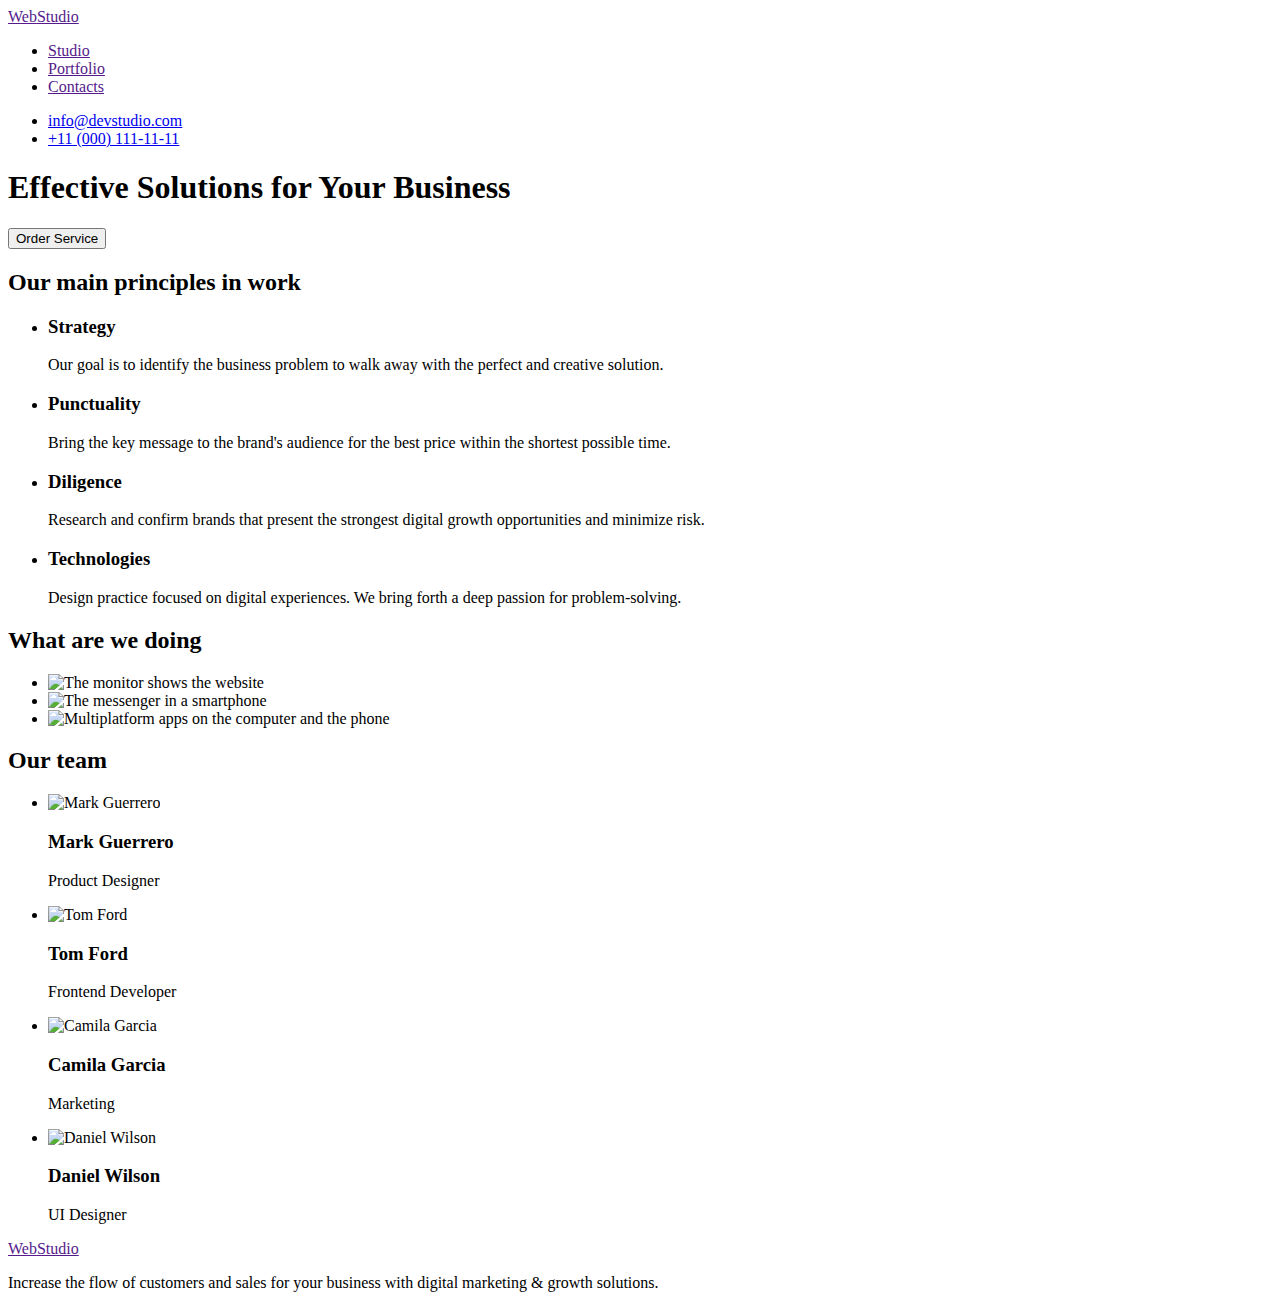
==== index.html @ fdfc7bc9 "Додає розмітку для index.html" ====
<!DOCTYPE html>
<html lang="en">
  <head>
    <meta charset="UTF-8" />
    <meta http-equiv="X-UA-Compatible" content="IE=edge" />
    <meta name="viewport" content="width=device-width, initial-scale=1.0" />
    <title>WEBSTUDIO</title>
    <link rel="stylesheet" href="./css/style.css">
    <link rel="preconnect" href="https://fonts.googleapis.com">
    <link rel="preconnect" href="https://fonts.gstatic.com" crossorigin>
    <link href="https://fonts.googleapis.com/css2?family=Raleway:wght@800&family=Roboto:wght@400;500;700&display=swap" rel="stylesheet">
  </head>

  <body>
    <!-----Header----->
    <header class="header">
      <nav class="header-navigation">
        <a href="" class="header-logo link logo"><span class="accent">Web</span>Studio</a>

        <ul class="header-list list">
          <li class="header-item"><a href="" class="header-link link">Studio</a></li>
          <li class="header-item"><a href="" class="header-link link">Portfolio</a></li>
          <li class="header-item"><a href="" class="header-link link">Contacts</a></li>
        </ul>
      </nav>

      <ul class="header-information list">
        <li class="info-item">
          <a href="mailto:info@devstudio.com" class="header-info link">info@devstudio.com</a>
        </li>
        <li class="info-item">
          <a href="tel:+110001111111" class="header-info link">+11 (000) 111-11-11</a>
        </li>
      </ul>
    </header>

    <main>
      <!-----Hero----->
      <section class="hero">
        <h1 class="hero-title">Effective Solutions for Your Business</h1>
        <button type="button" class="hero-btn">Order Service</button>
      </section>

      <!-----Strategy----->
      <section class="strategy">
        <h2 class="strategy-title visually-hidden">Our main principles in work</h2>
        <ul class="strategy-list list">
          <li class="strategy-item">
            <h3 class="strategy-subtitle subtitle">Strategy</h3>
            <p class="strategy-text text">
              Our goal is to identify the business problem to walk away with the
              perfect and creative solution.
            </p>
          </li>
          <li class="strategy-item">
            <h3 class="strategy-subtitle subtitle">Punctuality</h3>
            <p class="strategy-text text">
              Bring the key message to the brand's audience for the best price
              within the shortest possible time.
            </p>
          </li>
          <li class="strategy-item">
            <h3 class="strategy-subtitle subtitle">Diligence</h3>
            <p class="strategy-text text">
              Research and confirm brands that present the strongest digital
              growth opportunities and minimize risk.
            </p>
          </li>
          <li class="strategy-item">
            <h3 class="strategy-subtitle subtitle">Technologies</h3>
            <p class="strategy-text text">
              Design practice focused on digital experiences. We bring forth a
              deep passion for problem-solving.
            </p>
          </li>
        </ul>
      </section>

      <!-----Result----->
      <section class="result">
        <h2 class="result-title title">What are we doing</h2>
        <ul class="result-list list">
          <li class="result-item">
            <img
              class="result-img"
              src="./images/product1.jpg"
              alt="The monitor shows the website"
              width="360"
              height="300"
            />
          </li>
          <li class="result-item">
            <img
              class="result-img"
              src="./images/product2.jpg"
              alt="The messenger in a smartphone"
              width="360"
              height="300"
            />
          </li>
          <li class="result-item">
            <img 
              class="result-img"
              src="./images/product3.jpg"
              alt="Multiplatform apps on the computer and the phone"
              width="360"
              height="300"
            />
          </li>
        </ul>
      </section>

      <!-----Team----->
      <section class="team">
        <h2 class="team-title title">Our team</h2>
        <ul class="team-list list">
          <li class="team-item">
            <img 
              class="team-img"
              src="./images/foto-team1.jpg"
              alt="Mark Guerrero"
              width="264"
              height="260"
            />
            <h3 class="team-subtitle subtitle">Mark Guerrero</h3>
            <p class="team-text text">Product Designer</p>
          </li>

          <li class="team-item">
            <img 
              class="team-img"
              src="./images/foto-team2.jpg"
              alt="Tom Ford"
              width="264"
              height="260"
            />
            <h3 class="team-subtitle subtitle">Tom Ford</h3>
            <p class="team-text text">Frontend Developer</p>
          </li>
          <li class="team-item">
            <img 
              class="team-img"
              src="./images/foto-team3.jpg"
              alt="Camila Garcia"
              width="264"
              height="260"
            />
            <h3 class="team-subtitle subtitle">Camila Garcia</h3>
            <p class="team-text text">Marketing</p>
          </li>
          <li class="team-item">
            <img 
              class="team-img"
              src="./images/foto-team4.jpg"
              alt="Daniel Wilson"
              width="264"
              height="260"
            />
            <h3 class="team-subtitle subtitle">Daniel Wilson</h3>
            <p class="team-text text">UI Designer</p>
          </li>
        </ul>
      </section>
    </main>
    <!-----Footer----->
    <footer class="footer">
      <a class="footer-logo link logo" href=""><span class="accent">Web</span>Studio</a>
      <p class="footer-text">
        Increase the flow of customers and sales for your business with digital
        marketing & growth solutions.
      </p>
    </footer>
  </body>
</html>
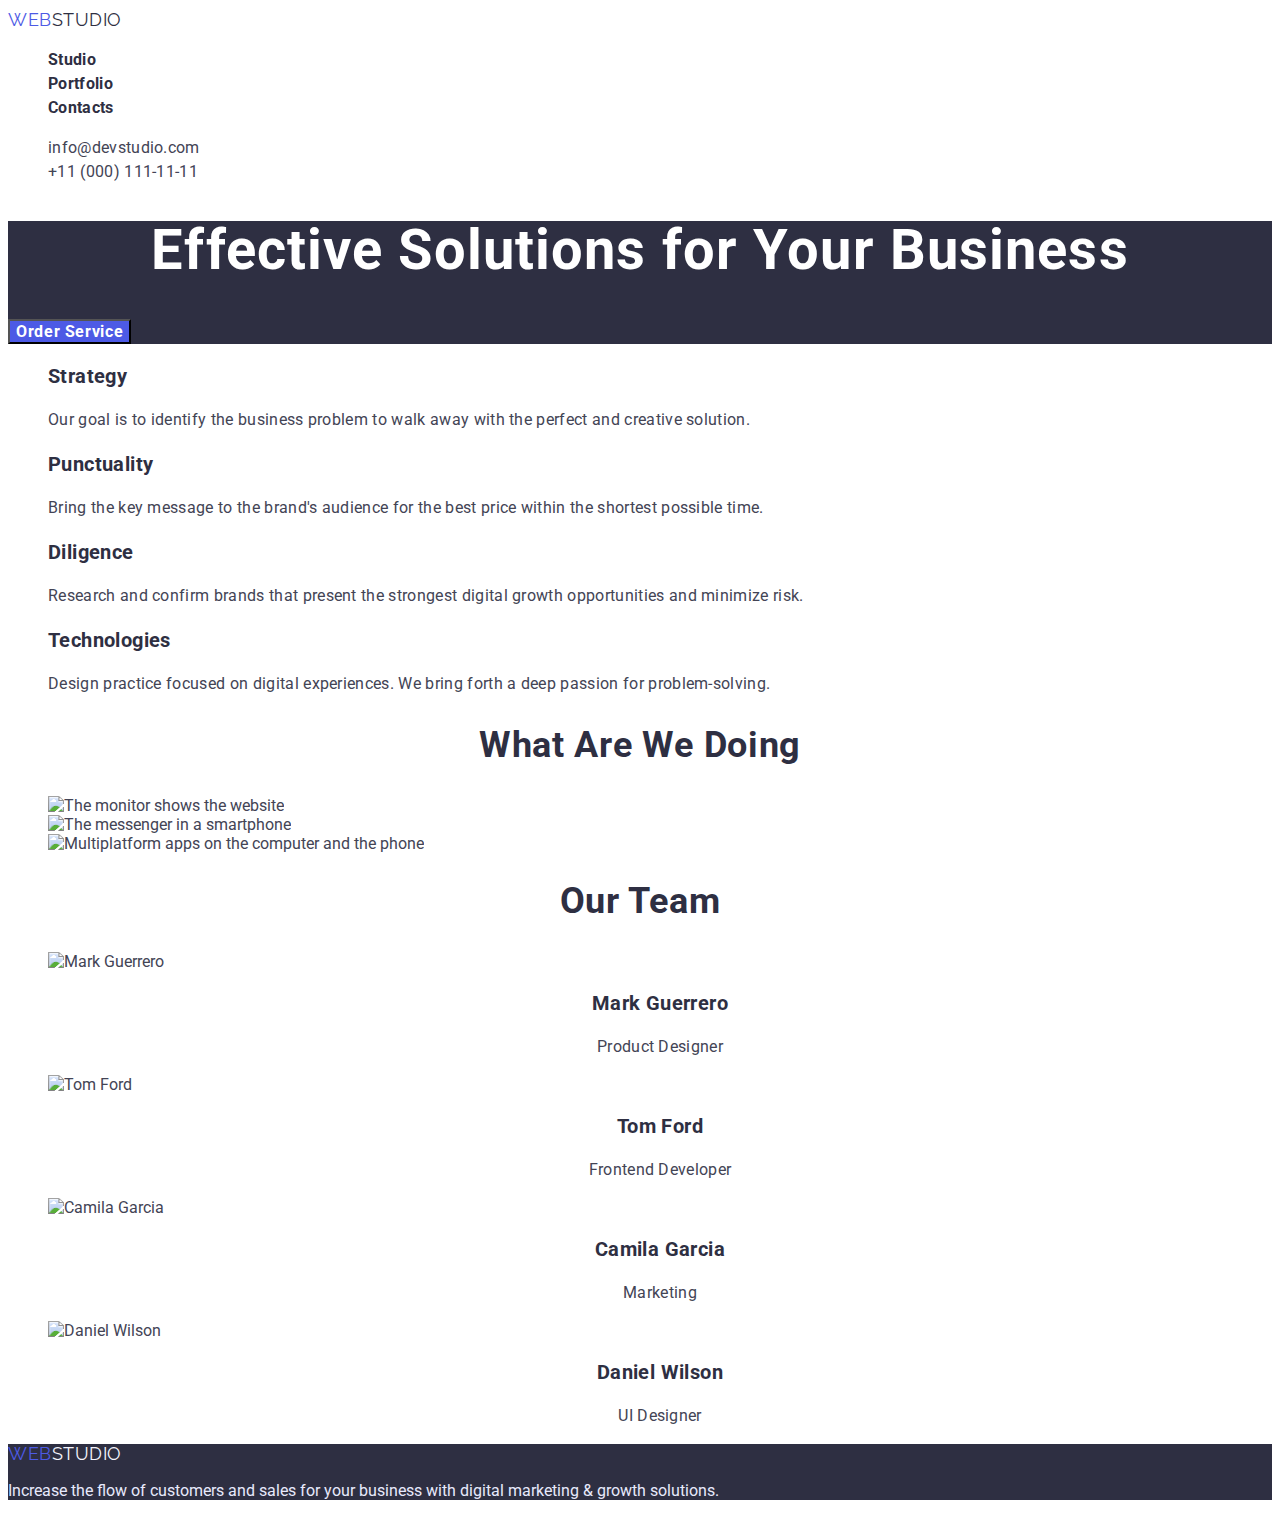
==== commit 80a20164: "Додає адресу для посилань і додає шрифти в link" ====
--- a/index.html
+++ b/index.html
@@ -5,31 +5,46 @@
     <meta http-equiv="X-UA-Compatible" content="IE=edge" />
     <meta name="viewport" content="width=device-width, initial-scale=1.0" />
     <title>WEBSTUDIO</title>
-    <link rel="stylesheet" href="./css/style.css">
-    <link rel="preconnect" href="https://fonts.googleapis.com">
-    <link rel="preconnect" href="https://fonts.gstatic.com" crossorigin>
-    <link href="https://fonts.googleapis.com/css2?family=Raleway:wght@800&family=Roboto:wght@400;500;700&display=swap" rel="stylesheet">
+    <link rel="stylesheet" href="./css/style.css" />
+    <link rel="preconnect" href="https://fonts.googleapis.com" />
+    <link rel="preconnect" href="https://fonts.gstatic.com" crossorigin />
+    <link
+      href="https://fonts.googleapis.com/css2?family=Raleway:wght@800&family=Roboto:wght@400;500;700;900&display=swap"
+      rel="stylesheet"
+    />
   </head>
 
   <body>
     <!-----Header----->
     <header class="header">
       <nav class="header-navigation">
-        <a href="" class="header-logo link logo"><span class="accent">Web</span>Studio</a>
+        <a href="" class="header-logo link logo"
+          ><span class="accent">Web</span>Studio</a
+        >
 
         <ul class="header-list list">
-          <li class="header-item"><a href="" class="header-link link">Studio</a></li>
-          <li class="header-item"><a href="" class="header-link link">Portfolio</a></li>
-          <li class="header-item"><a href="" class="header-link link">Contacts</a></li>
+          <li class="header-item">
+            <a href="./index.html" class="header-link link">Studio</a>
+          </li>
+          <li class="header-item">
+            <a href="./portfolio.html" class="header-link link">Portfolio</a>
+          </li>
+          <li class="header-item">
+            <a href="./contacts" class="header-link link">Contacts</a>
+          </li>
         </ul>
       </nav>
 
       <ul class="header-information list">
         <li class="info-item">
-          <a href="mailto:info@devstudio.com" class="header-info link">info@devstudio.com</a>
+          <a href="mailto:info@devstudio.com" class="header-info link"
+            >info@devstudio.com</a
+          >
         </li>
         <li class="info-item">
-          <a href="tel:+110001111111" class="header-info link">+11 (000) 111-11-11</a>
+          <a href="tel:+110001111111" class="header-info link"
+            >+11 (000) 111-11-11</a
+          >
         </li>
       </ul>
     </header>
@@ -43,7 +58,9 @@
 
       <!-----Strategy----->
       <section class="strategy">
-        <h2 class="strategy-title visually-hidden">Our main principles in work</h2>
+        <h2 class="strategy-title visually-hidden">
+          Our main principles in work
+        </h2>
         <ul class="strategy-list list">
           <li class="strategy-item">
             <h3 class="strategy-subtitle subtitle">Strategy</h3>
@@ -99,7 +116,7 @@
             />
           </li>
           <li class="result-item">
-            <img 
+            <img
               class="result-img"
               src="./images/product3.jpg"
               alt="Multiplatform apps on the computer and the phone"
@@ -115,7 +132,7 @@
         <h2 class="team-title title">Our team</h2>
         <ul class="team-list list">
           <li class="team-item">
-            <img 
+            <img
               class="team-img"
               src="./images/foto-team1.jpg"
               alt="Mark Guerrero"
@@ -127,7 +144,7 @@
           </li>
 
           <li class="team-item">
-            <img 
+            <img
               class="team-img"
               src="./images/foto-team2.jpg"
               alt="Tom Ford"
@@ -138,7 +155,7 @@
             <p class="team-text text">Frontend Developer</p>
           </li>
           <li class="team-item">
-            <img 
+            <img
               class="team-img"
               src="./images/foto-team3.jpg"
               alt="Camila Garcia"
@@ -149,7 +166,7 @@
             <p class="team-text text">Marketing</p>
           </li>
           <li class="team-item">
-            <img 
+            <img
               class="team-img"
               src="./images/foto-team4.jpg"
               alt="Daniel Wilson"
@@ -164,7 +181,9 @@
     </main>
     <!-----Footer----->
     <footer class="footer">
-      <a class="footer-logo link logo" href=""><span class="accent">Web</span>Studio</a>
+      <a class="footer-logo link logo" href=""
+        ><span class="accent">Web</span>Studio</a
+      >
       <p class="footer-text">
         Increase the flow of customers and sales for your business with digital
         marketing & growth solutions.
--- a/css/style.css
+++ b/css/style.css
@@ -0,0 +1,174 @@
+:root {
+  --brand-color: #2e2f42;
+  --accent-color: #4d5ae5;
+  --text-color: #434455;
+  --special-color: #f4f4fd;
+  --contrast-color: #ffffff;
+}
+
+body {
+  font-family: "Roboto", sans-serif;
+  color: var(--text-color);
+}
+
+.list {
+  list-style: none;
+}
+
+.link {
+  text-decoration: none;
+}
+
+.visually-hidden {
+  position: absolute;
+  width: 1px;
+  height: 1px;
+  margin: -1px;
+  border: 0;
+  padding: 0;
+
+  white-space: nowrap;
+  clip-path: inset(100%);
+  clip: rect(0 0 0 0);
+  overflow: hidden;
+}
+
+.title {
+  font-size: 36px;
+  line-height: 1.11;
+  text-align: center;
+  letter-spacing: 0.02em;
+  text-transform: capitalize;
+  color: var(--brand-color);
+}
+
+.subtitle {
+  font-size: 20px;
+  line-height: 1.2;
+  letter-spacing: 0.02em;
+  color: var(--brand-color);
+}
+
+.text {
+  font-size: 16px;
+  line-height: 1.5;
+  letter-spacing: 0.02em;
+  color: var(--text-color);
+}
+
+/* -----Header----- */
+
+.logo {
+  font-family: "Raleway", sans-serif;
+  font-size: 18px;
+  letter-spacing: 0.03em;
+  text-transform: uppercase;
+}
+
+.accent {
+  color: var(--accent-color);
+}
+
+.header-logo {
+  line-height: 1.33;
+  color: var(--brand-color);
+}
+
+.header-link {
+  font-weight: 700;
+  font-size: 16px;
+  line-height: 1.5;
+  letter-spacing: 0.02em;
+  color: var(--brand-color);
+}
+
+.header-link:hover,
+.header-link:focus,
+.header-info:hover,
+.header-info:focus {
+  color: var(--accent-color);
+}
+
+.header-info {
+  font-size: 16px;
+  line-height: 1.5;
+  letter-spacing: 0.02em;
+  color: var(--text-color);
+}
+
+/* -----Hero----- */
+
+.hero {
+  background-color: var(--brand-color);
+}
+
+.hero-title {
+  font-size: 56px;
+  line-height: 1.07;
+  text-align: center;
+  letter-spacing: 0.02em;
+  color: var(--contrast-color);
+}
+
+.hero-btn {
+  font-family: inherit;
+  font-weight: 700;
+  font-size: 16px;
+  line-height: 1.19;
+  letter-spacing: 0.04em;
+  color: var(--contrast-color);
+  background-color: var(--accent-color);
+  cursor: pointer;
+}
+
+.hero-btn:hover,
+.hero-btn:focus {
+  color: var(--accent-color);
+  background-color: var(--special-color);
+}
+
+/* -----Strategy-----*/
+
+/* -----Result----- */
+
+/* -----Team----- */
+
+.team-subtitle,
+.team-text {
+  text-align: center;
+}
+
+/* -----Filter----- */
+
+.filter-btm {
+  font-family: inherit;
+  font-weight: 700;
+  font-size: 16px;
+  line-height: 1.5;
+  text-align: center;
+  letter-spacing: 0.04em;
+  color: var(--accent-color);
+  background-color: var(--special-color);
+  cursor: pointer;
+}
+
+.filter-btm:hover,
+.filter-btm:focus {
+  color: var(--contrast-color);
+  background-color: var(--accent-color);
+}
+
+/* -----Footer----- */
+
+.footer {
+  background-color: var(--brand-color);
+}
+
+.footer-logo {
+  line-height: 1.16;
+  color: var(--special-color);
+}
+
+.footer-text {
+  color: #e7e9fc;
+}
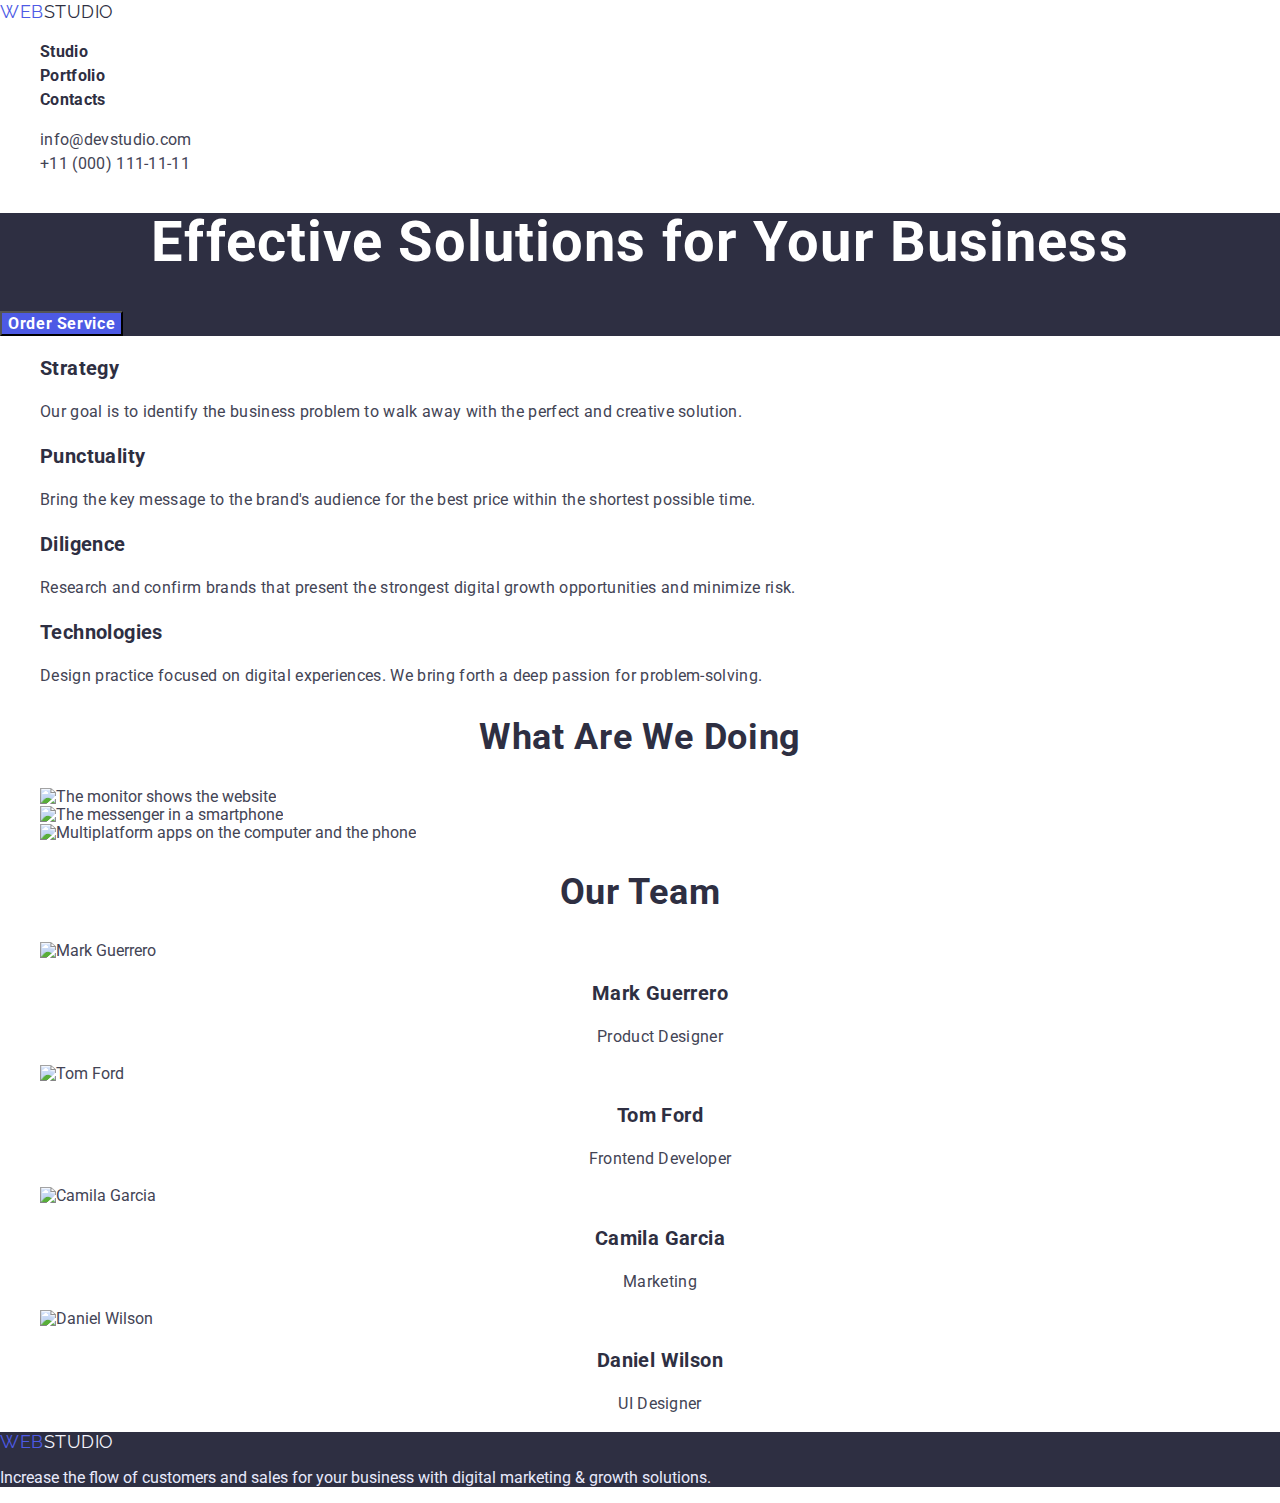
==== commit 1328f16d: "Підключає modern-normalize" ====
--- a/index.html
+++ b/index.html
@@ -5,13 +5,17 @@
     <meta http-equiv="X-UA-Compatible" content="IE=edge" />
     <meta name="viewport" content="width=device-width, initial-scale=1.0" />
     <title>WEBSTUDIO</title>
-    <link rel="stylesheet" href="./css/style.css" />
     <link rel="preconnect" href="https://fonts.googleapis.com" />
     <link rel="preconnect" href="https://fonts.gstatic.com" crossorigin />
     <link
       href="https://fonts.googleapis.com/css2?family=Raleway:wght@800&family=Roboto:wght@400;500;700;900&display=swap"
       rel="stylesheet"
     />
+    <link
+      rel="stylesheet"
+      href="https://cdnjs.cloudflare.com/ajax/libs/modern-normalize/1.1.0/modern-normalize.min.css"
+    />
+    <link rel="stylesheet" href="./css/style.css" />
   </head>
 
   <body>
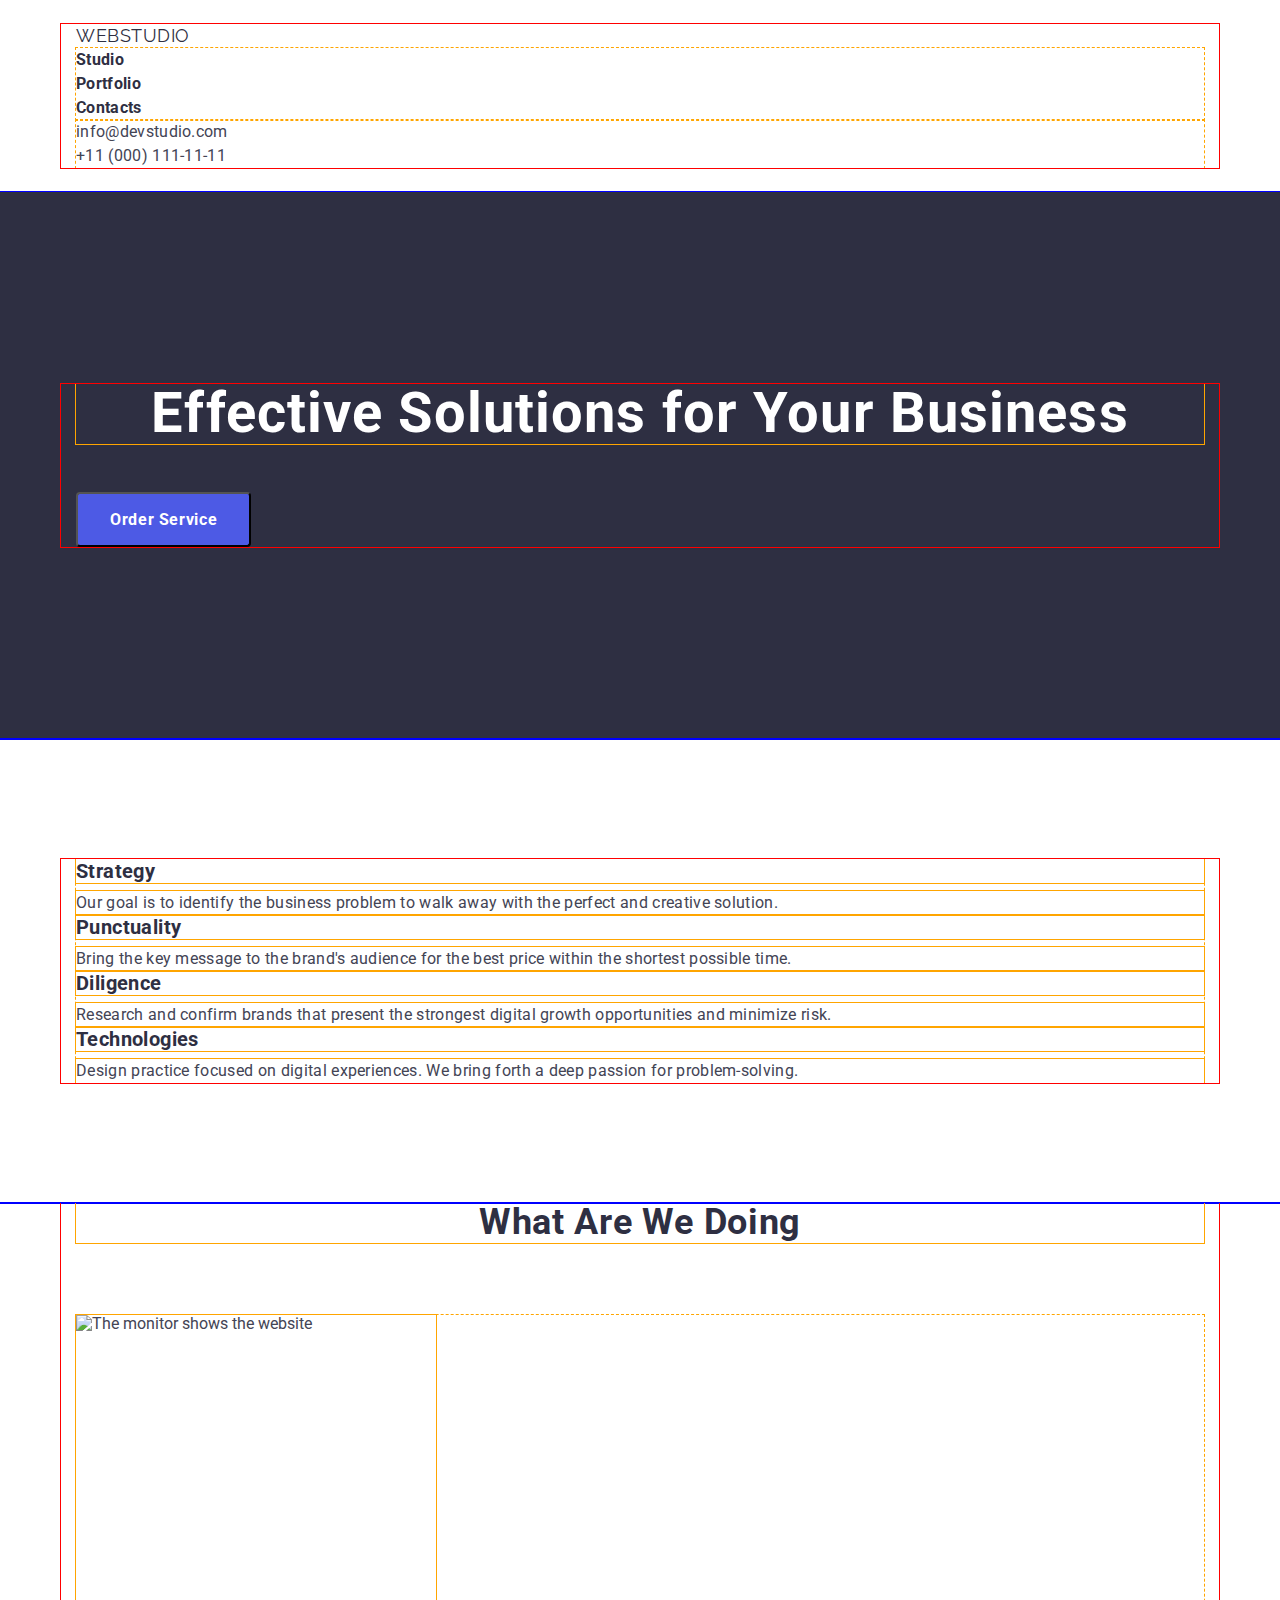
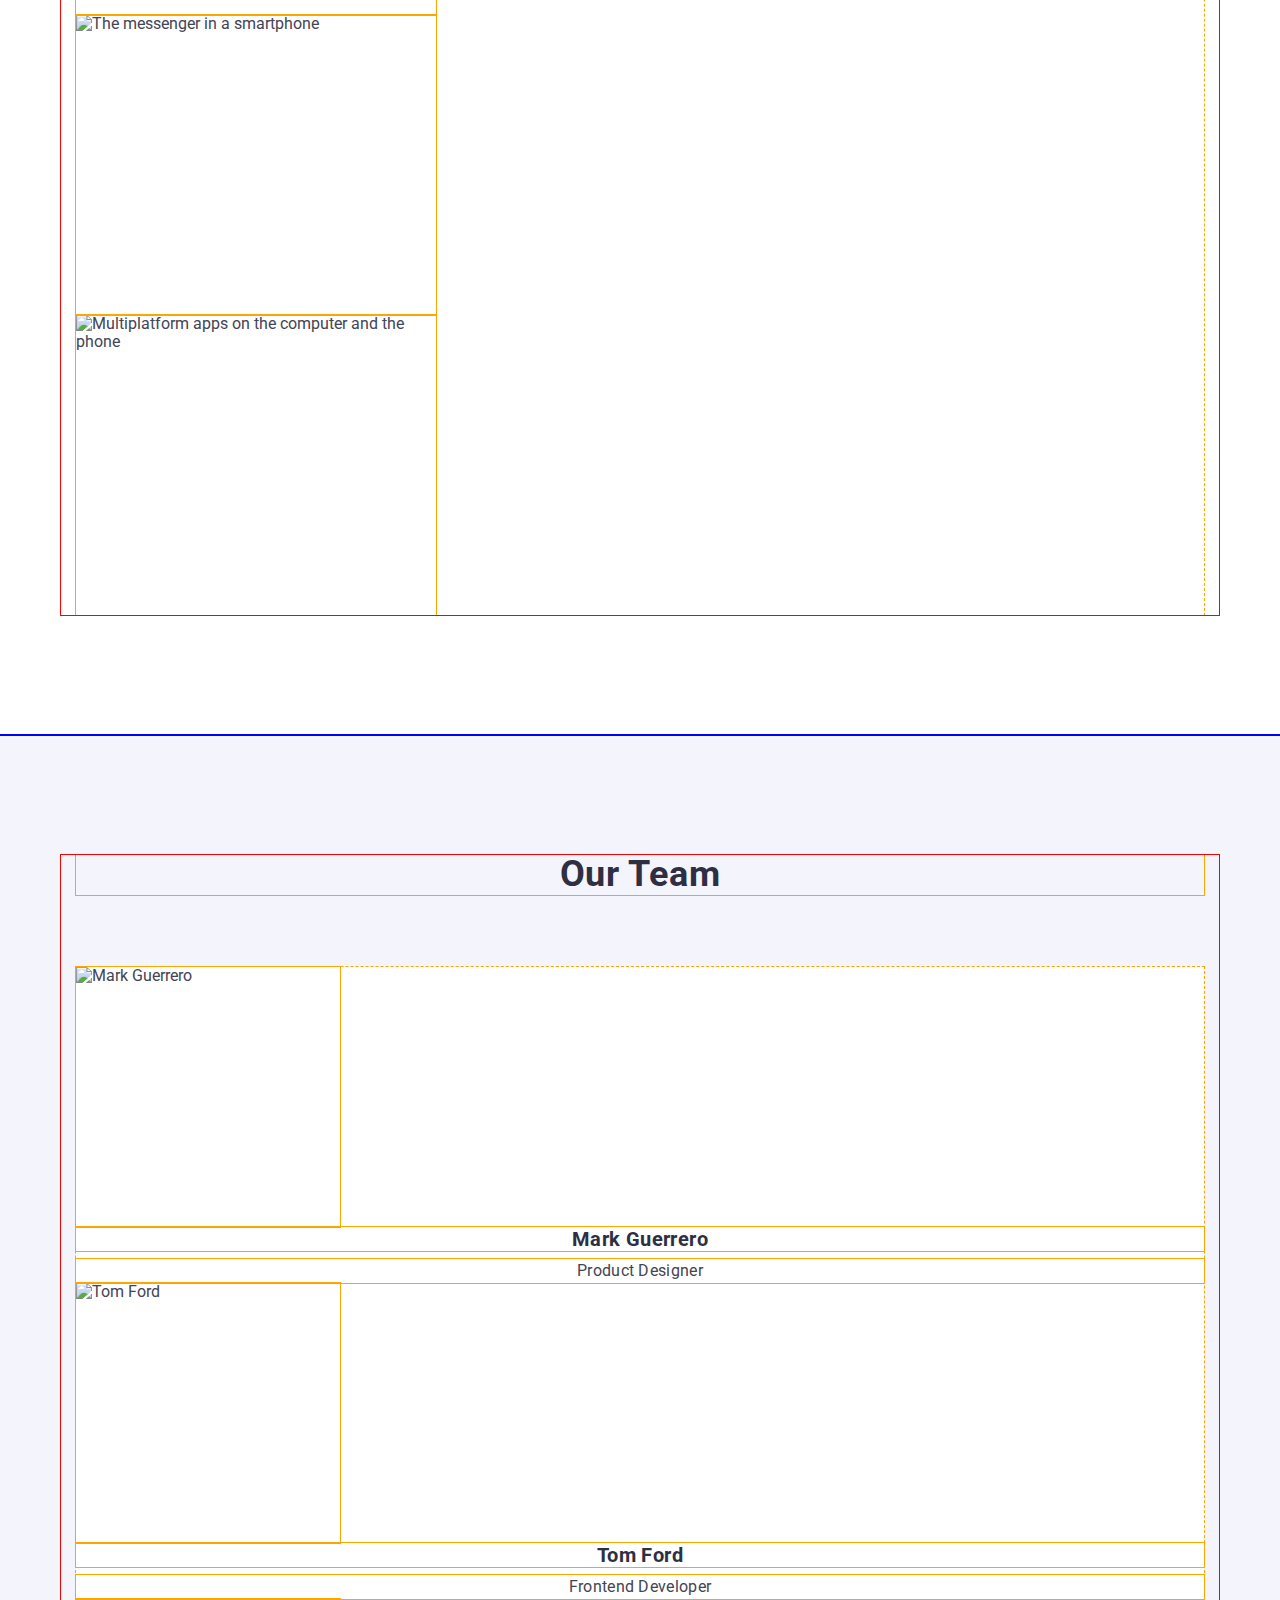
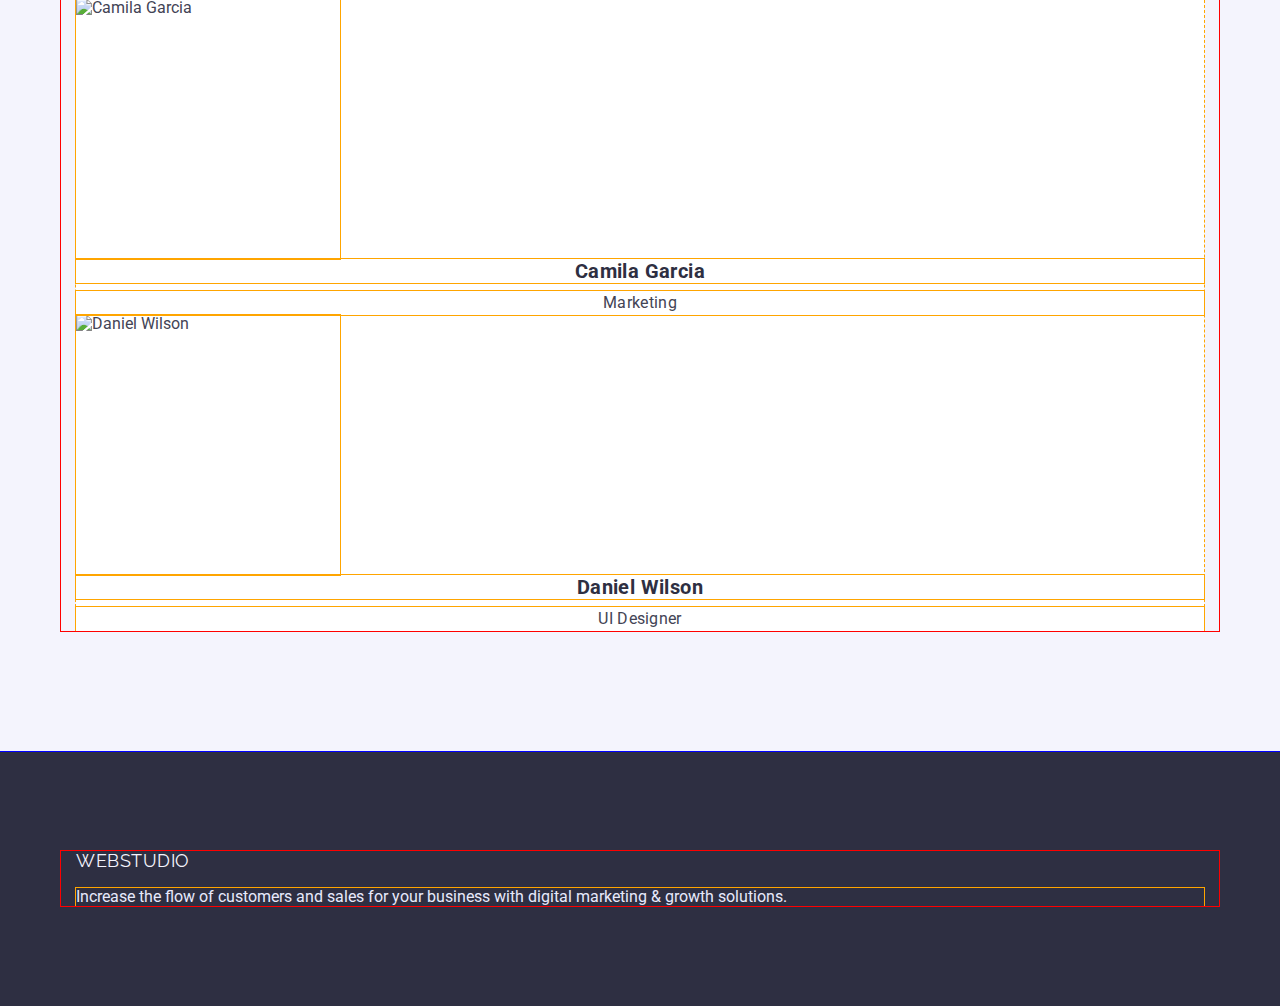
==== commit 650b21be: "Додає клас для секцій section, змінює назву деякіх класів" ====
--- a/index.html
+++ b/index.html
@@ -21,177 +21,205 @@
   <body>
     <!-----Header----->
     <header class="header">
-      <nav class="header-navigation">
-        <a href="" class="header-logo link logo"
-          ><span class="accent">Web</span>Studio</a
-        >
-
-        <ul class="header-list list">
-          <li class="header-item">
-            <a href="./index.html" class="header-link link">Studio</a>
+      <div class="container header-container">
+        <nav class="header-nav">
+          <a href="" class="header-logo link logo"
+            ><span class="primary">Web</span>Studio</a
+          >
+
+          <ul class="header-list list">
+            <li class="header-item">
+              <a href="./index.html" class="header-link link">Studio</a>
+            </li>
+            <li class="header-item">
+              <a href="./portfolio.html" class="header-link link">Portfolio</a>
+            </li>
+            <li class="header-item">
+              <a href="./contacts" class="header-link link">Contacts</a>
+            </li>
+          </ul>
+        </nav>
+
+        <ul class="header-info-list list">
+          <li class="info-item">
+            <a href="mailto:info@devstudio.com" class="header-info link"
+              >info@devstudio.com</a
+            >
           </li>
-          <li class="header-item">
-            <a href="./portfolio.html" class="header-link link">Portfolio</a>
-          </li>
-          <li class="header-item">
-            <a href="./contacts" class="header-link link">Contacts</a>
+          <li class="info-item">
+            <a href="tel:+110001111111" class="header-info link"
+              >+11 (000) 111-11-11</a
+            >
           </li>
         </ul>
-      </nav>
-
-      <ul class="header-information list">
-        <li class="info-item">
-          <a href="mailto:info@devstudio.com" class="header-info link"
-            >info@devstudio.com</a
-          >
-        </li>
-        <li class="info-item">
-          <a href="tel:+110001111111" class="header-info link"
-            >+11 (000) 111-11-11</a
-          >
-        </li>
-      </ul>
+      </div>
     </header>
 
     <main>
       <!-----Hero----->
-      <section class="hero">
-        <h1 class="hero-title">Effective Solutions for Your Business</h1>
-        <button type="button" class="hero-btn">Order Service</button>
+      <section class="hero section">
+        <div class="hero-container container">
+          <h1 class="hero-title">Effective Solutions for Your Business</h1>
+          <button type="button" class="hero-btn button">Order Service</button>
+        </div>
       </section>
 
       <!-----Strategy----->
-      <section class="strategy">
-        <h2 class="strategy-title visually-hidden">
-          Our main principles in work
-        </h2>
-        <ul class="strategy-list list">
-          <li class="strategy-item">
-            <h3 class="strategy-subtitle subtitle">Strategy</h3>
-            <p class="strategy-text text">
-              Our goal is to identify the business problem to walk away with the
-              perfect and creative solution.
-            </p>
-          </li>
-          <li class="strategy-item">
-            <h3 class="strategy-subtitle subtitle">Punctuality</h3>
-            <p class="strategy-text text">
-              Bring the key message to the brand's audience for the best price
-              within the shortest possible time.
-            </p>
-          </li>
-          <li class="strategy-item">
-            <h3 class="strategy-subtitle subtitle">Diligence</h3>
-            <p class="strategy-text text">
-              Research and confirm brands that present the strongest digital
-              growth opportunities and minimize risk.
-            </p>
-          </li>
-          <li class="strategy-item">
-            <h3 class="strategy-subtitle subtitle">Technologies</h3>
-            <p class="strategy-text text">
-              Design practice focused on digital experiences. We bring forth a
-              deep passion for problem-solving.
-            </p>
-          </li>
-        </ul>
+      <section class="strategy section">
+        <div class="container">
+          <h2 class="strategy-title visually-hidden">
+            Our main principles in work
+          </h2>
+          <ul class="strategy-list list">
+            <li class="strategy-item">
+              <div class="strategy-container">
+                <h3 class="strategy-subtitle subtitle">Strategy</h3>
+                <p class="strategy-text text">
+                  Our goal is to identify the business problem to walk away with
+                  the perfect and creative solution.
+                </p>
+              </div>
+            </li>
+            <li class="strategy-item">
+              <div class="strategy-container">
+                <h3 class="strategy-subtitle subtitle">Punctuality</h3>
+                <p class="strategy-text text">
+                  Bring the key message to the brand's audience for the best
+                  price within the shortest possible time.
+                </p>
+              </div>
+            </li>
+            <li class="strategy-item">
+              <div class="strategy-container">
+                <h3 class="strategy-subtitle subtitle">Diligence</h3>
+                <p class="strategy-text text">
+                  Research and confirm brands that present the strongest digital
+                  growth opportunities and minimize risk.
+                </p>
+              </div>
+            </li>
+            <li class="strategy-item">
+              <div class="strategy-container">
+                <h3 class="strategy-subtitle subtitle">Technologies</h3>
+                <p class="strategy-text text">
+                  Design practice focused on digital experiences. We bring forth
+                  a deep passion for problem-solving.
+                </p>
+              </div>
+            </li>
+          </ul>
+        </div>
       </section>
 
       <!-----Result----->
-      <section class="result">
-        <h2 class="result-title title">What are we doing</h2>
-        <ul class="result-list list">
-          <li class="result-item">
-            <img
-              class="result-img"
-              src="./images/product1.jpg"
-              alt="The monitor shows the website"
-              width="360"
-              height="300"
-            />
-          </li>
-          <li class="result-item">
-            <img
-              class="result-img"
-              src="./images/product2.jpg"
-              alt="The messenger in a smartphone"
-              width="360"
-              height="300"
-            />
-          </li>
-          <li class="result-item">
-            <img
-              class="result-img"
-              src="./images/product3.jpg"
-              alt="Multiplatform apps on the computer and the phone"
-              width="360"
-              height="300"
-            />
-          </li>
-        </ul>
+      <section class="result section">
+        <div class="container">
+          <h2 class="result-title title">What are we doing</h2>
+          <ul class="result-list list">
+            <li class="result-item">
+              <img
+                class="result-img"
+                src="./images/product1.jpg"
+                alt="The monitor shows the website"
+                width="360"
+                height="300"
+              />
+            </li>
+            <li class="result-item">
+              <img
+                class="result-img"
+                src="./images/product2.jpg"
+                alt="The messenger in a smartphone"
+                width="360"
+                height="300"
+              />
+            </li>
+            <li class="result-item">
+              <img
+                class="result-img"
+                src="./images/product3.jpg"
+                alt="Multiplatform apps on the computer and the phone"
+                width="360"
+                height="300"
+              />
+            </li>
+          </ul>
+        </div>
       </section>
 
       <!-----Team----->
-      <section class="team">
-        <h2 class="team-title title">Our team</h2>
-        <ul class="team-list list">
-          <li class="team-item">
-            <img
-              class="team-img"
-              src="./images/foto-team1.jpg"
-              alt="Mark Guerrero"
-              width="264"
-              height="260"
-            />
-            <h3 class="team-subtitle subtitle">Mark Guerrero</h3>
-            <p class="team-text text">Product Designer</p>
-          </li>
-
-          <li class="team-item">
-            <img
-              class="team-img"
-              src="./images/foto-team2.jpg"
-              alt="Tom Ford"
-              width="264"
-              height="260"
-            />
-            <h3 class="team-subtitle subtitle">Tom Ford</h3>
-            <p class="team-text text">Frontend Developer</p>
-          </li>
-          <li class="team-item">
-            <img
-              class="team-img"
-              src="./images/foto-team3.jpg"
-              alt="Camila Garcia"
-              width="264"
-              height="260"
-            />
-            <h3 class="team-subtitle subtitle">Camila Garcia</h3>
-            <p class="team-text text">Marketing</p>
-          </li>
-          <li class="team-item">
-            <img
-              class="team-img"
-              src="./images/foto-team4.jpg"
-              alt="Daniel Wilson"
-              width="264"
-              height="260"
-            />
-            <h3 class="team-subtitle subtitle">Daniel Wilson</h3>
-            <p class="team-text text">UI Designer</p>
-          </li>
-        </ul>
+      <section class="team section">
+        <div class="container">
+          <h2 class="team-title title">Our team</h2>
+          <ul class="team-list list">
+            <li class="team-item">
+              <img
+                class="team-img"
+                src="./images/foto-team1.jpg"
+                alt="Mark Guerrero"
+                width="264"
+                height="260"
+              />
+              <div class="team-container">
+                <h3 class="team-subtitle subtitle">Mark Guerrero</h3>
+                <p class="team-text text">Product Designer</p>
+              </div>
+            </li>
+
+            <li class="team-item">
+              <img
+                class="team-img"
+                src="./images/foto-team2.jpg"
+                alt="Tom Ford"
+                width="264"
+                height="260"
+              />
+              <div class="team-container">
+                <h3 class="team-subtitle subtitle">Tom Ford</h3>
+                <p class="team-text text">Frontend Developer</p>
+              </div>
+            </li>
+            <li class="team-item">
+              <img
+                class="team-img"
+                src="./images/foto-team3.jpg"
+                alt="Camila Garcia"
+                width="264"
+                height="260"
+              />
+              <div class="team-container">
+                <h3 class="team-subtitle subtitle">Camila Garcia</h3>
+                <p class="team-text text">Marketing</p>
+              </div>
+            </li>
+            <li class="team-item">
+              <img
+                class="team-img"
+                src="./images/foto-team4.jpg"
+                alt="Daniel Wilson"
+                width="264"
+                height="260"
+              />
+              <div class="team-container">
+                <h3 class="team-subtitle subtitle">Daniel Wilson</h3>
+                <p class="team-text text">UI Designer</p>
+              </div>
+            </li>
+          </ul>
+        </div>
       </section>
     </main>
     <!-----Footer----->
     <footer class="footer">
-      <a class="footer-logo link logo" href=""
-        ><span class="accent">Web</span>Studio</a
-      >
-      <p class="footer-text">
-        Increase the flow of customers and sales for your business with digital
-        marketing & growth solutions.
-      </p>
+      <div class="container">
+        <a class="footer-logo link logo" href=""
+          ><span class="primary">Web</span>Studio</a
+        >
+        <p class="footer-text">
+          Increase the flow of customers and sales for your business with
+          digital marketing & growth solutions.
+        </p>
+      </div>
     </footer>
   </body>
 </html>
--- a/css/style.css
+++ b/css/style.css
@@ -1,6 +1,7 @@
 :root {
   --brand-color: #2e2f42;
   --accent-color: #4d5ae5;
+  --btm-color: #404bbf;
   --text-color: #434455;
   --special-color: #f4f4fd;
   --contrast-color: #ffffff;
@@ -11,6 +12,33 @@
   color: var(--text-color);
 }
 
+h1,
+h2,
+h3,
+p {
+  margin-top: 0;
+  margin-bottom: 0;
+
+  outline: 1px solid orange;
+}
+
+ul {
+  margin-top: 0;
+  margin-bottom: 0;
+  padding-left: 0;
+  box-sizing: border-box;
+  outline: 1px dashed orange;
+}
+/* ? cancel */
+img {
+  display: block;
+
+  outline: 1px solid orange;
+}
+/* cancel */
+section {
+  outline: 1px solid blue;
+}
 .list {
   list-style: none;
 }
@@ -40,6 +68,8 @@
   letter-spacing: 0.02em;
   text-transform: capitalize;
   color: var(--brand-color);
+
+  margin-bottom: 72px;
 }
 
 .subtitle {
@@ -47,6 +77,8 @@
   line-height: 1.2;
   letter-spacing: 0.02em;
   color: var(--brand-color);
+
+  margin-bottom: 8px;
 }
 
 .text {
@@ -56,7 +88,22 @@
   color: var(--text-color);
 }
 
+.container {
+  width: 1158px;
+  padding-left: 15px;
+  padding-right: 15px;
+  margin: 0 auto;
+
+  outline: 1px solid red;
+}
+
 /* -----Header----- */
+.header {
+  padding-top: 24px;
+  padding-bottom: 24px;
+
+  background-color: var(--contrast-color);
+}
 
 .logo {
   font-family: "Raleway", sans-serif;
@@ -99,6 +146,9 @@
 /* -----Hero----- */
 
 .hero {
+  padding-top: 192px;
+  padding-bottom: 192px;
+
   background-color: var(--brand-color);
 }
 
@@ -108,14 +158,21 @@
   text-align: center;
   letter-spacing: 0.02em;
   color: var(--contrast-color);
+
+  margin-bottom: 48px;
 }
 
 .hero-btn {
+  border-radius: 4px;
+  padding: 16px 32px;
+  min-width: 170px;
+
   font-family: inherit;
   font-weight: 700;
   font-size: 16px;
   line-height: 1.19;
   letter-spacing: 0.04em;
+
   color: var(--contrast-color);
   background-color: var(--accent-color);
   cursor: pointer;
@@ -123,22 +180,58 @@
 
 .hero-btn:hover,
 .hero-btn:focus {
-  color: var(--accent-color);
+  color: var(--contrast-color);
+  background-color: var(--btm-color);
+}
+
+/* -----Strategy-----*/
+/* ? cancel */
+.strategy {
+  padding-top: 120px;
+  padding-bottom: 120px;
+
+  background-color: var(--contrast-color);
+}
+
+/* -----Result----- */
+/* ?cancel */
+.result {
+  padding-top: 0;
+  padding-bottom: 120px;
+
+  background-color: var(--contrast-color);
+}
+
+/* -----Team----- */
+.team {
+  padding-top: 120px;
+  padding-bottom: 120px;
+
   background-color: var(--special-color);
 }
 
-/* -----Strategy-----*/
-
-/* -----Result----- */
-
-/* -----Team----- */
-
+.team-item {
+  background-color: var(--contrast-color);
+}
 .team-subtitle,
 .team-text {
   text-align: center;
 }
 
-/* -----Filter----- */
+/* -----Portfolio----- */
+/* ?.container {
+  width: 1152px;
+  padding: 0 12px;
+  margin: 0 auto;
+} */
+.portfolio {
+  padding-top: 96px;
+  padding-bottom: 120px;
+}
+
+.filter-list {
+  margin-bottom: 72px;
+}
 
 .filter-btm {
   font-family: inherit;
@@ -147,7 +240,7 @@
   line-height: 1.5;
   text-align: center;
   letter-spacing: 0.04em;
-  color: var(--accent-color);
+  color: var(--btn-color);
   background-color: var(--special-color);
   cursor: pointer;
 }
@@ -161,6 +254,9 @@
 /* -----Footer----- */
 
 .footer {
+  padding-top: 100px;
+  padding-bottom: 100px;
+
   background-color: var(--brand-color);
 }
 
@@ -171,4 +267,6 @@
 
 .footer-text {
   color: #e7e9fc;
-}
+
+  margin-top: 16px;
+}
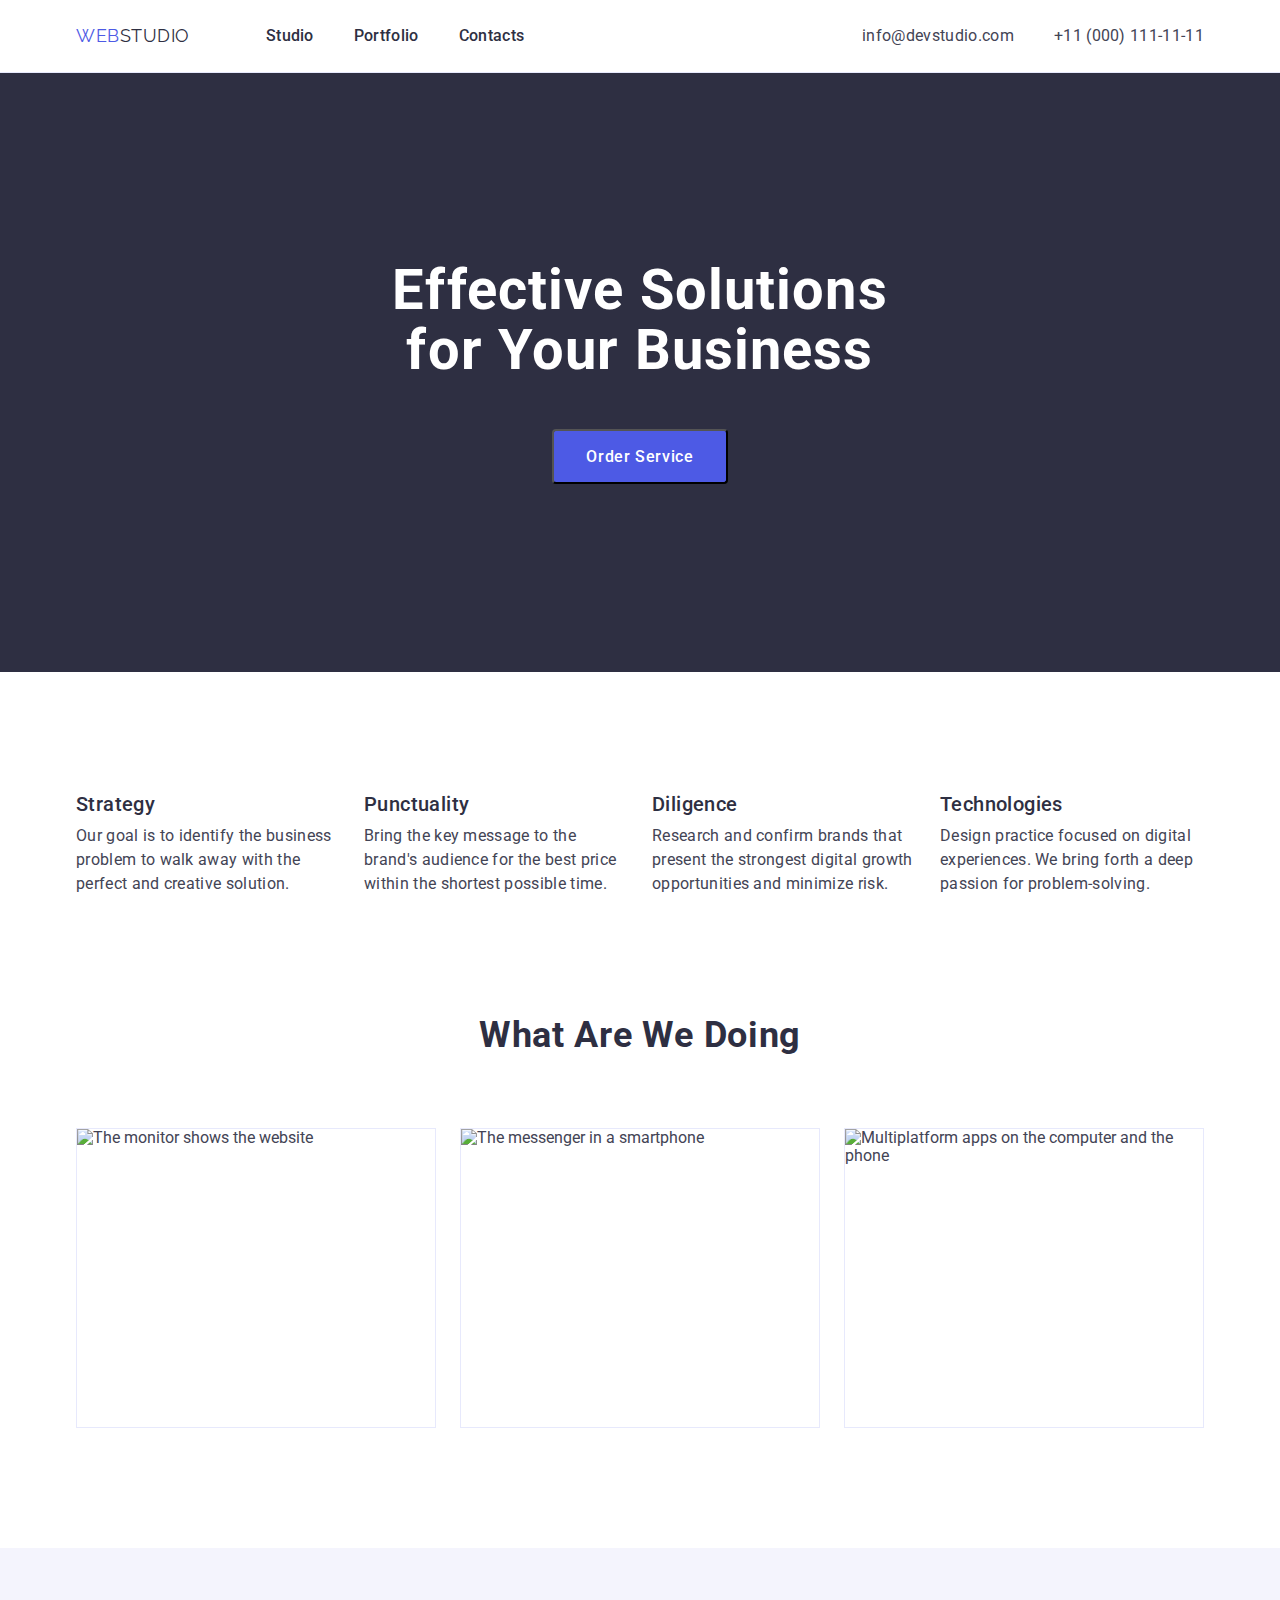
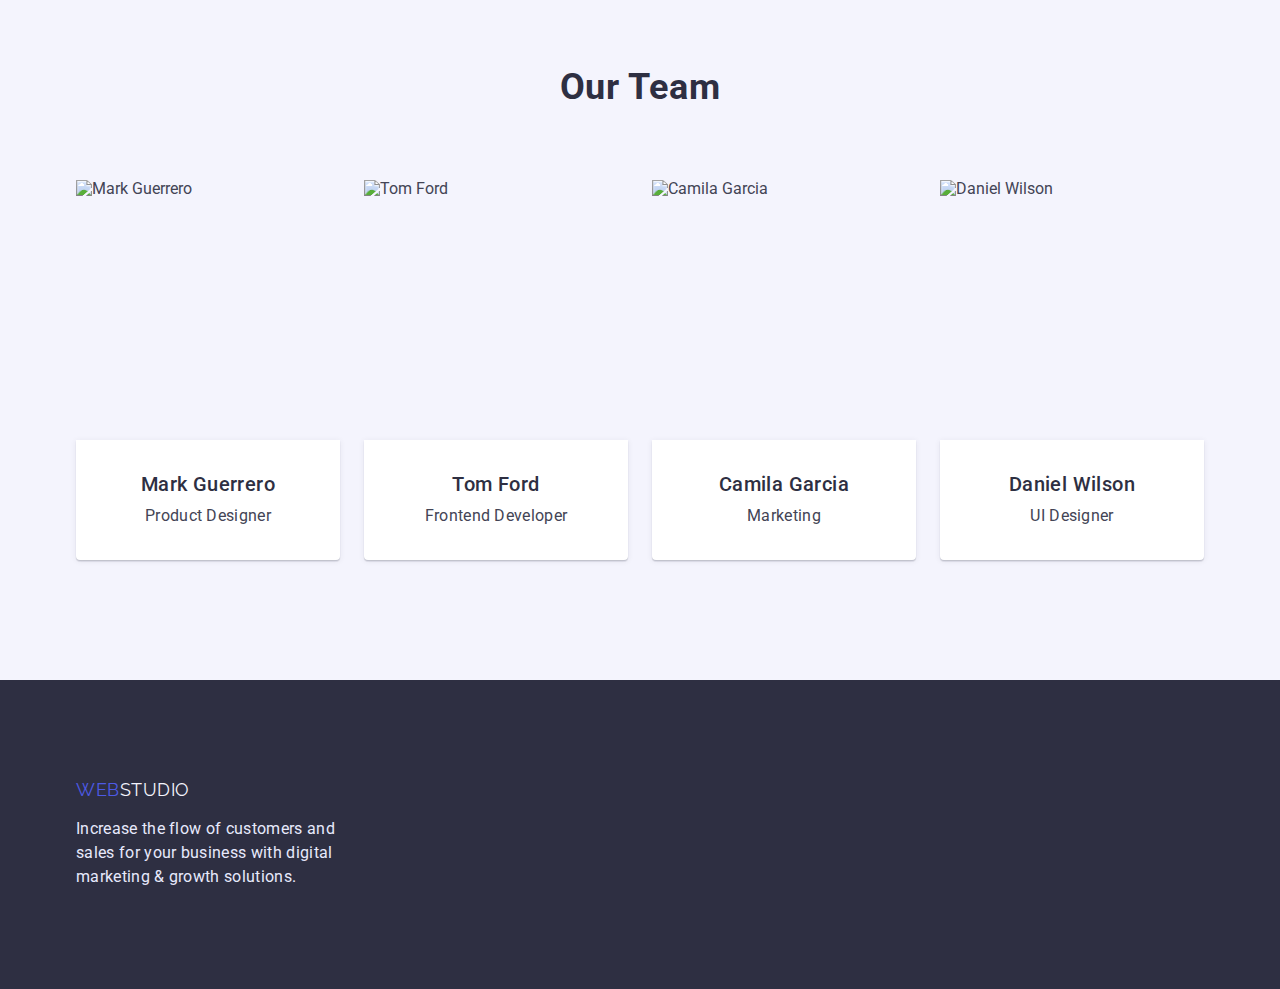
==== commit aa70c67c: "Підключає в footer клас text для параграфа" ====
--- a/index.html
+++ b/index.html
@@ -215,7 +215,7 @@
         <a class="footer-logo link logo" href=""
           ><span class="primary">Web</span>Studio</a
         >
-        <p class="footer-text">
+        <p class="footer-text text">
           Increase the flow of customers and sales for your business with
           digital marketing & growth solutions.
         </p>
--- a/css/style.css
+++ b/css/style.css
@@ -1,10 +1,11 @@
 :root {
-  --brand-color: #2e2f42;
-  --accent-color: #4d5ae5;
-  --btm-color: #404bbf;
+  --dark-color: #2e2f42;
+  --primary-brand-color: #4d5ae5;
+  --pressed-state-color: #404bbf;
   --text-color: #434455;
-  --special-color: #f4f4fd;
+  --light-color: #f4f4fd;
   --contrast-color: #ffffff;
+  --accent-color: #e7e9fc;
 }
 
 body {
@@ -18,8 +19,6 @@
 p {
   margin-top: 0;
   margin-bottom: 0;
-
-  outline: 1px solid orange;
 }
 
 ul {
@@ -27,19 +26,29 @@
   margin-bottom: 0;
   padding-left: 0;
   box-sizing: border-box;
-  outline: 1px dashed orange;
-}
-/* ? cancel */
+}
+
 img {
   display: block;
-
-  outline: 1px solid orange;
-}
-/* cancel */
-section {
-  outline: 1px solid blue;
-}
+  max-width: 100%;
+  height: auto;
+}
+
+.section {
+  padding-top: 120px;
+  padding-bottom: 120px;
+}
+
+.container {
+  width: 1158px;
+  padding-left: 15px;
+  padding-right: 15px;
+  margin: 0 auto;
+}
+
 .list {
+  padding: 0;
+  margin: 0;
   list-style: none;
 }
 
@@ -67,16 +76,17 @@
   text-align: center;
   letter-spacing: 0.02em;
   text-transform: capitalize;
-  color: var(--brand-color);
+  color: var(--dark-color);
 
   margin-bottom: 72px;
 }
 
 .subtitle {
+  font-weight: 500;
   font-size: 20px;
   line-height: 1.2;
   letter-spacing: 0.02em;
-  color: var(--brand-color);
+  color: var(--dark-color);
 
   margin-bottom: 8px;
 }
@@ -88,21 +98,33 @@
   color: var(--text-color);
 }
 
-.container {
-  width: 1158px;
-  padding-left: 15px;
-  padding-right: 15px;
-  margin: 0 auto;
-
-  outline: 1px solid red;
+.button {
+  font-family: inherit;
+  font-weight: 500;
+  font-size: 16px;
+  letter-spacing: 0.04em;
+  border-radius: 4px;
+  cursor: pointer;
 }
 
 /* -----Header----- */
+
 .header {
-  padding-top: 24px;
-  padding-bottom: 24px;
-
   background-color: var(--contrast-color);
+  border-bottom: 1px solid var(--accent-color);
+  box-shadow: 0px 2px 1px rgba(46, 47, 66, 0.08),
+    0px 1px 1px rgba(46, 47, 66, 0.16), 0px 1px 6px rgba(46, 47, 66, 0.08);
+}
+
+.header-container {
+  display: flex;
+  align-items: center;
+  justify-content: space-between;
+}
+
+.header-nav {
+  display: flex;
+  align-items: center;
 }
 
 .logo {
@@ -112,47 +134,75 @@
   text-transform: uppercase;
 }
 
-.accent {
-  color: var(--accent-color);
+.primary {
+  color: var(--primary-brand-color);
 }
 
 .header-logo {
+  display: block;
   line-height: 1.33;
-  color: var(--brand-color);
+  color: var(--dark-color);
+  padding-top: 24px;
+  padding-bottom: 24px;
+  margin-right: 76px;
+}
+
+.header-list {
+  display: flex;
+  align-items: center;
+}
+
+.header-item:not(:last-child) {
+  margin-right: 40px;
 }
 
 .header-link {
-  font-weight: 700;
+  display: block;
+  font-weight: 500;
   font-size: 16px;
   line-height: 1.5;
   letter-spacing: 0.02em;
-  color: var(--brand-color);
+  color: var(--dark-color);
+  padding-top: 24px;
+  padding-bottom: 24px;
 }
 
 .header-link:hover,
 .header-link:focus,
 .header-info:hover,
 .header-info:focus {
-  color: var(--accent-color);
+  color: var(--pressed-state-color);
+}
+
+.header-info-list {
+  display: flex;
+}
+
+.info-item:not(:last-child) {
+  margin-right: 40px;
 }
 
 .header-info {
+  display: block;
   font-size: 16px;
   line-height: 1.5;
   letter-spacing: 0.02em;
   color: var(--text-color);
+  padding-top: 24px;
+  padding-bottom: 24px;
 }
 
 /* -----Hero----- */
 
 .hero {
-  padding-top: 192px;
-  padding-bottom: 192px;
-
-  background-color: var(--brand-color);
+  padding-top: 188px;
+  padding-bottom: 188px;
+  text-align: center;
+  background-color: var(--dark-color);
 }
 
 .hero-title {
+  max-width: 550px;
   font-size: 56px;
   line-height: 1.07;
   text-align: center;
@@ -160,41 +210,46 @@
   color: var(--contrast-color);
 
   margin-bottom: 48px;
+  margin-left: auto;
+  margin-right: auto;
 }
 
 .hero-btn {
-  border-radius: 4px;
+  line-height: 1.19;
+  color: var(--contrast-color);
+  background-color: var(--primary-brand-color);
+
   padding: 16px 32px;
   min-width: 170px;
-
-  font-family: inherit;
-  font-weight: 700;
-  font-size: 16px;
-  line-height: 1.19;
-  letter-spacing: 0.04em;
-
-  color: var(--contrast-color);
-  background-color: var(--accent-color);
-  cursor: pointer;
 }
 
 .hero-btn:hover,
 .hero-btn:focus {
   color: var(--contrast-color);
-  background-color: var(--btm-color);
+  background-color: var(--pressed-state-color);
 }
 
 /* -----Strategy-----*/
-/* ? cancel */
+
 .strategy {
-  padding-top: 120px;
-  padding-bottom: 120px;
-
   background-color: var(--contrast-color);
 }
 
+.strategy-list,
+.result-list,
+.team-list,
+.card-list {
+  display: flex;
+  flex-wrap: wrap;
+  gap: 24px;
+}
+
+.strategy-item {
+  width: calc((100% - 72px) / 4);
+}
+
 /* -----Result----- */
-/* ?cancel */
+
 .result {
   padding-top: 0;
   padding-bottom: 120px;
@@ -202,71 +257,94 @@
   background-color: var(--contrast-color);
 }
 
+.result-item {
+  width: calc((100% - 48px) / 3);
+  border: 1px solid var(--accent-color);
+}
+
 /* -----Team----- */
 .team {
-  padding-top: 120px;
-  padding-bottom: 120px;
-
-  background-color: var(--special-color);
+  background-color: var(--light-color);
 }
 
 .team-item {
-  background-color: var(--contrast-color);
-}
+  width: calc((100% - 72px) / 4);
+}
+
+.team-container {
+  background: var(--contrast-color);
+  box-shadow: 0px 1px 6px rgba(46, 47, 66, 0.08),
+    0px 1px 1px rgba(46, 47, 66, 0.16), 0px 2px 1px rgba(46, 47, 66, 0.08);
+  border-radius: 0px 0px 4px 4px;
+
+  padding-top: 32px;
+  padding-bottom: 32px;
+}
+
 .team-subtitle,
 .team-text {
   text-align: center;
 }
 
 /* -----Portfolio----- */
-/* ?.container {
-  width: 1152px;
-  padding: 0 12px;
-  margin: 0 auto;
-} */
+
 .portfolio {
   padding-top: 96px;
-  padding-bottom: 120px;
 }
 
 .filter-list {
+  display: flex;
+  justify-content: center;
   margin-bottom: 72px;
 }
 
-.filter-btm {
-  font-family: inherit;
-  font-weight: 700;
-  font-size: 16px;
+.filter-btn {
   line-height: 1.5;
   text-align: center;
-  letter-spacing: 0.04em;
-  color: var(--btn-color);
-  background-color: var(--special-color);
-  cursor: pointer;
-}
-
-.filter-btm:hover,
-.filter-btm:focus {
+  color: var(--primary-brand-color);
+  background-color: var(--light-color);
+  border: 1px solid var(--accent-color);
+  padding: 12px 24px;
+}
+
+.filter-btn:hover,
+.filter-btn:focus {
   color: var(--contrast-color);
-  background-color: var(--accent-color);
-}
-
+  background-color: var(--pressed-state-color);
+}
+
+.filter-item:not(:last-child) {
+  margin-right: 24px;
+}
+
+.card-container {
+  background: var(--contrast-color);
+  border: 1px solid var(--accent-color);
+  border-top: none;
+  padding-left: 16px;
+  padding-top: 32px;
+  padding-bottom: 32px;
+}
+
+.card-list {
+  row-gap: 48px;
+}
 /* -----Footer----- */
 
 .footer {
   padding-top: 100px;
   padding-bottom: 100px;
 
-  background-color: var(--brand-color);
+  background-color: var(--dark-color);
 }
 
 .footer-logo {
   line-height: 1.16;
-  color: var(--special-color);
+  color: var(--light-color);
 }
 
 .footer-text {
-  color: #e7e9fc;
-
+  max-width: 264px;
+  color: var(--accent-color);
   margin-top: 16px;
 }
